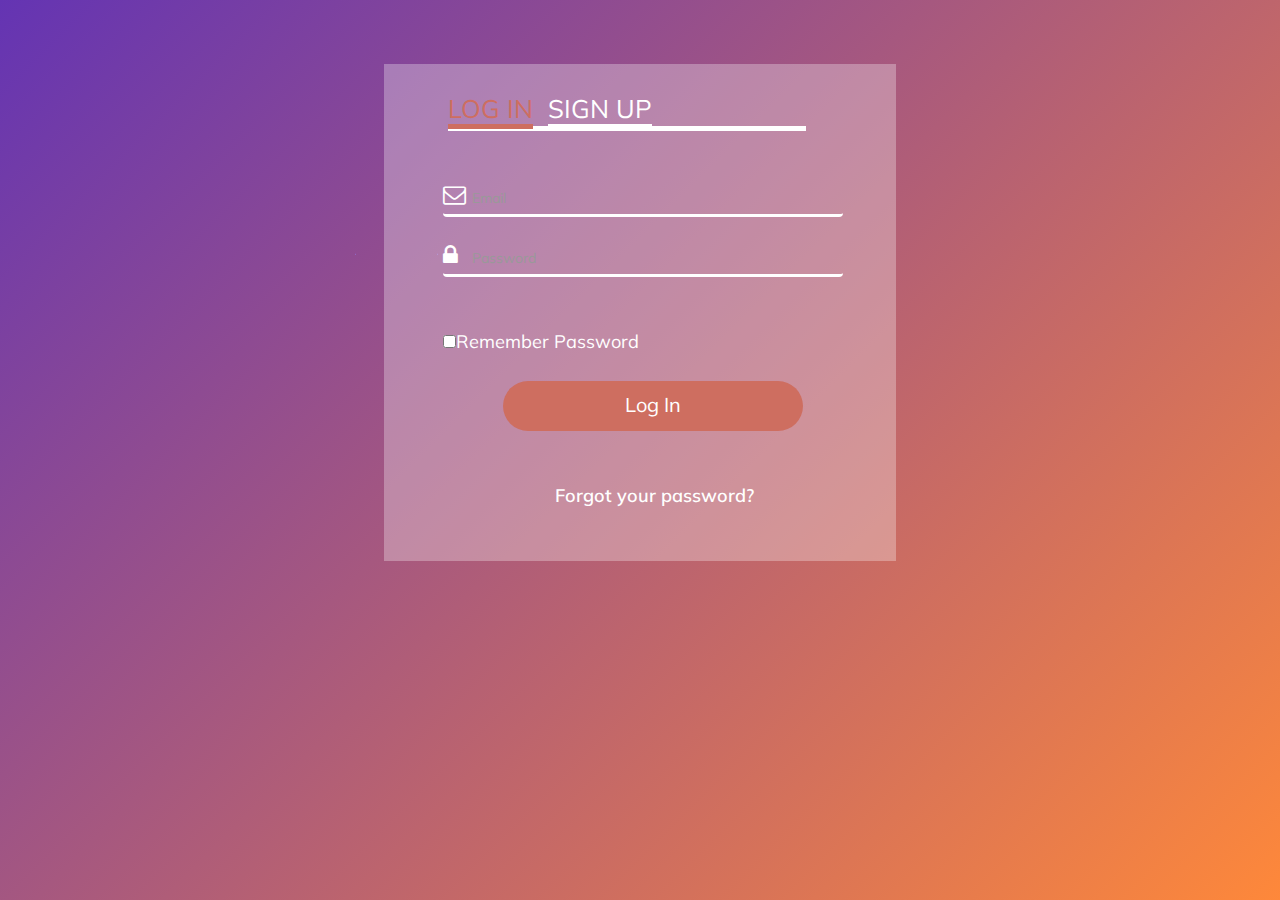
==== View/index.html @ 710c090d "Login y SignUp" ====
<!DOCTYPE html>
<html lang="en">
<head>
    <meta charset="UTF-8">
    <title>Log In</title>
    <link rel="stylesheet" href="http://maxcdn.bootstrapcdn.com/bootstrap/3.3.6/css/bootstrap.min.css">
    <link href='https://fonts.googleapis.com/css?family=Muli' rel='stylesheet' type='text/css'>
    <link rel="stylesheet" href="http://cdnjs.cloudflare.com/ajax/libs/font-awesome/4.4.0/css/font-awesome.min.css">
    <script src="https://ajax.googleapis.com/ajax/libs/jquery/1.12.0/jquery.min.js"></script>
    <script src="js/query.js" type="text/javascript"></script>
    <script src="http://maxcdn.bootstrapcdn.com/bootstrap/3.3.6/js/bootstrap.min.js"></script>
    <link rel="stylesheet" type="text/css" href="css/styles.css">
</head>
<body>
<div id="container">
    <div id="form">
        <br/>
        <ul class="list-inline">
            <li class="active"><a href="#">LOG IN</a></li>
            <li><a href="signup.html">SIGN UP</a></li>
        </ul>
        <div id="input">
            <br/>
            <div class="alert alert-danger" id="alert" hidden></div>
            <br/>
            <div class="left-inner-addon" id="emailDiv">
                <i class="fa fa-envelope-o"></i>
                <input type="email" name="username" class="form form-control " id="email" placeholder="Email"/>
            </div>
            <br/>
            <div class="left-inner-addon transition" id="passwordDiv">
                <i class="fa fa-lock"></i>
                <input type="password" name="password" class="form form-control" id="password"
                       placeholder="Password"/>
            </div>
            <br/><br/>
            <div id="checkDiv">
                <input type="checkbox" name="remember" value="remember" style="padding-left:13%"/>Remember Password
            </div>
            <br/>
            <div id="submitDiv">
                <input type="submit" value="Log In" class="btn btn-default" onclick="validateForm()">
            </div>
            <br/><br/>
            <div id="forgotDiv">
                <a href="#">Forgot your password?</a>
            </div>
            <br/><br/>
        </div>
    </div>
</div>
<script>
    $(document).ready(function () {

        $("#emailDiv").show();
        $("#emailDiv").animate({left: '95px'});

        $("#passwordDiv").show();
        $("#passwordDiv").animate({left: '130px'});

        $("#checkDiv").show();
        $("#checkDiv").animate({left: '165px'});

        $("#submitDiv").show();
        $("#submitDiv").animate({left: '200px'});

        $("#forgotDiv").show();
        $("#forgotDiv").animate({left: '235px'});
    });

    function validateForm() {
        var username = document.getElementsByName("username")[0].value;
        var password = document.getElementsByName("password")[0].value;
        if (username == "" || password == "") {
            document.getElementById('alert').hidden = false;
            document.getElementById('alert').innerHTML = " user and password must be filled"

        }
        else if (username != "adriana" || password != "adriana") {
            document.getElementById('alert').hidden = false;
            document.getElementById('alert').innerHTML = " user or password are wrong"
        }
        else {
            location = "home.html";
        }
    }


</script>
</body>
</html>
---- View/css/styles.css ----
div>a{
    color:white;
    font-weight: 600;
    margin-left:28%;
}

div>a:hover{
    color:#ce6e60;
}

#container {
    position: fixed;
    padding: 0;
    margin: 0;
    top: 0;
    left: 0;
    width: 100%;
    height: 100%;
    /* next 4 lines used w3schools to do it */
    background:#6434b3; /* For browsers that do not support gradients */
    background: -webkit-linear-gradient(-45deg,#fe883a,#6434b3);
    background: -o-linear-gradient(-45deg,#fe883a,#6434b3);
    background: -moz-linear-gradient(-45deg,#fe883a,#6434b3);
    background: linear-gradient(-45deg,#fe883a,#6434b3);
    font-family: 'Muli', sans-serif;
}

#form{
    background: rgba(255,255,255,0.3);
    margin: 5% 30% 0 30%;
    padding-left: 5%;
    color: white;
    font-size: 1.3em;
}

#input{
    border-top: solid 5px white;
    margin-top: -2.4%;
    margin-right: 20%;
}

#emailDiv
{
    margin-left: -100px;
    width: 400px;
    position: relative;
}

#passwordDiv
{
    margin-left: -135px;
    width: 400px;
    position: relative;
}

#checkDiv
{
    margin-left: -170px;
    width: 400px;
    position: relative;
}

#submitDiv
{
    margin-left: -205px;
    width: 400px;
    position: relative;
}

#forgotDiv
{
    margin-left: -240px;
    width: 400px;
    position: relative;
}

#nameSUDiv
{
    margin-left: -100px;
    width: 400px;
    position: relative;
}

#emailSUDiv
{
    margin-left: -135px;
    width: 400px;
    position: relative;
}

#passwordSUDiv
{
    margin-left: -170px;
    width: 400px;
    position: relative;
}

#passconfirmSUDiv
{
    margin-left: -205px;
    width: 400px;
    position: relative;
}

#registerSUDiv
{
    margin-left: -315px;
    width: 400px;
    position: relative;
}


#email{

    border-bottom: solid 3px white;
    border-top: none;
    border-left:none;
    border-right:none;
    background: transparent;
    box-shadow: none;
    color:#fff;


}

#password{

    border-bottom: solid 3px white;
    border-top: none;
    border-left:none;
    border-right:none;
    background: transparent;
    box-shadow: none;
    color:#fff;

}


#password2{

    border-bottom: solid 3px white;
    border-top: none;
    border-left:none;
    border-right:none;
    background: transparent;
    box-shadow: none;
    color:#fff;

}

#name{

    border-bottom: solid 3px white;
    border-top: none;
    border-left:none;
    border-right:none;
    background: transparent;
    box-shadow: none;
    color:#fff;

}


.form{
    color: #fff;
}

.list-inline > li.active a{
    text-decoration: none;
    color: #ce6e60;
    border-bottom-color: #ce6e60;

}

.list-inline > li a{
    color: white;
    border-bottom: solid 5px white;
    font-size: 1.4em;
}

.list-inline > li a:hover{
    text-decoration: none;
}

.btn.btn-default {
    color: white;
    font-size: 1.1em;
    border-radius: 49px;
    -moz-border-radius: 49px;
    -webkit-border-radius: 49px;
    width:300px;
    height: 50px;
    background-color:#ce6e60 ;
    border:none;
    margin-left: 15%;
}


/*used previous lab activity */
.left-inner-addon {
    position: relative;
}
.left-inner-addon input {
    padding-left: 29px;
}
.left-inner-addon i {
    font-size: 23px;
    position: absolute;
    padding: 5px -2px;
}
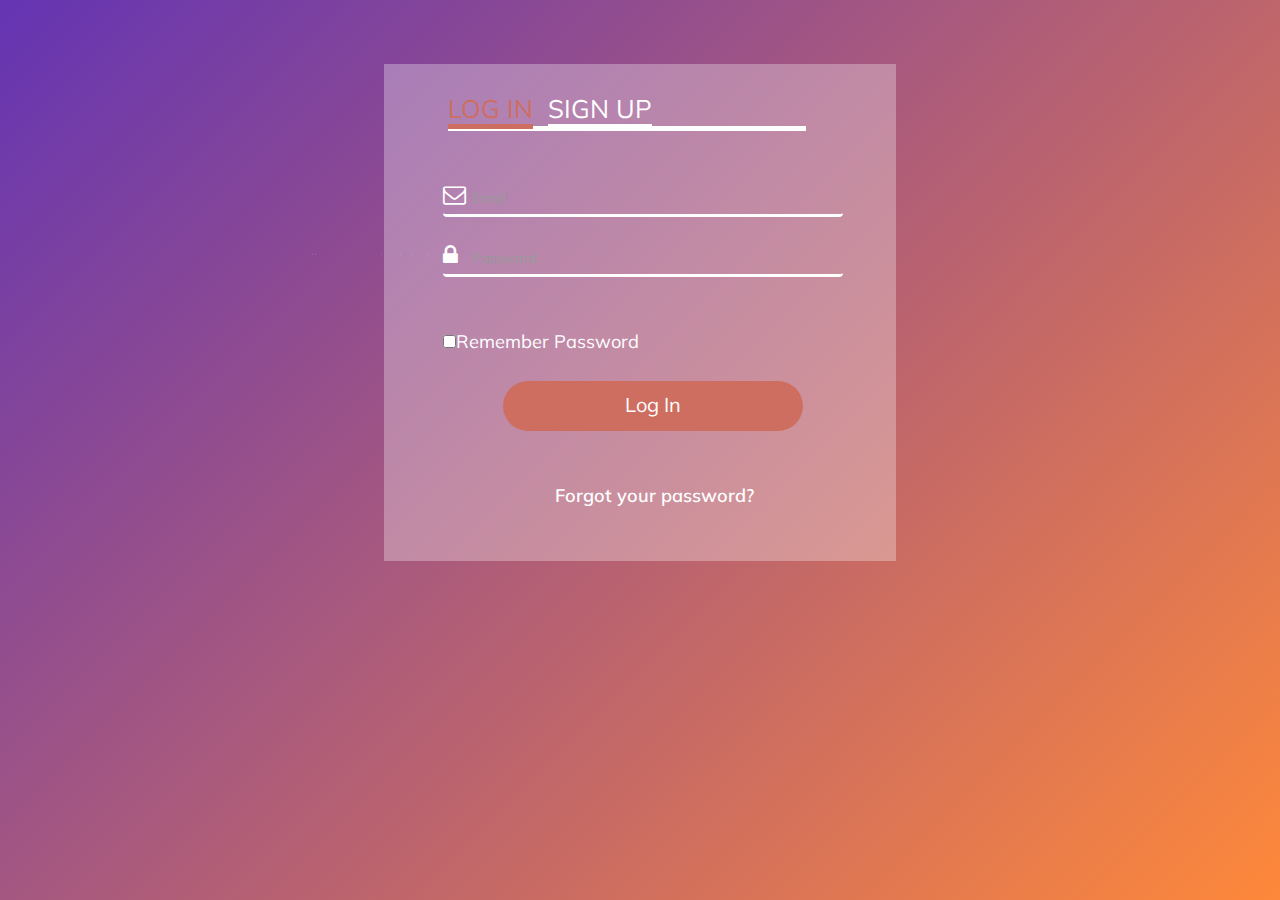
==== commit 0cf3dadd: "Log in" ====
--- a/View/index.html
+++ b/View/index.html
@@ -12,43 +12,45 @@
     <link rel="stylesheet" type="text/css" href="css/styles.css">
 </head>
 <body>
-<div id="container">
-    <div id="form">
-        <br/>
-        <ul class="list-inline">
-            <li class="active"><a href="#">LOG IN</a></li>
-            <li><a href="signup.html">SIGN UP</a></li>
-        </ul>
-        <div id="input">
-            <br/>
-            <div class="alert alert-danger" id="alert" hidden></div>
-            <br/>
-            <div class="left-inner-addon" id="emailDiv">
-                <i class="fa fa-envelope-o"></i>
-                <input type="email" name="username" class="form form-control " id="email" placeholder="Email"/>
-            </div>
-            <br/>
-            <div class="left-inner-addon transition" id="passwordDiv">
-                <i class="fa fa-lock"></i>
-                <input type="password" name="password" class="form form-control" id="password"
-                       placeholder="Password"/>
-            </div>
-            <br/><br/>
-            <div id="checkDiv">
-                <input type="checkbox" name="remember" value="remember" style="padding-left:13%"/>Remember Password
-            </div>
-            <br/>
-            <div id="submitDiv">
-                <input type="submit" value="Log In" class="btn btn-default" onclick="validateForm()">
-            </div>
-            <br/><br/>
-            <div id="forgotDiv">
-                <a href="#">Forgot your password?</a>
-            </div>
-            <br/><br/>
-        </div>
+<form action="../Controller/Login.php" method="get">
+    <div id="container">
+        <div id="forma">
+                    <br/>
+                    <ul class="list-inline">
+                        <li class="active"><a href="#">LOG IN</a></li>
+                        <li><a href="signup.html">SIGN UP</a></li>
+                    </ul>
+                    <div id="input">
+                        <br/>
+                        <div class="alert alert-danger" id="alert" hidden></div>
+                        <br/>
+                        <div class="left-inner-addon" id="emailDiv">
+                            <i class="fa fa-envelope-o"></i>
+                            <input type="email" name="email" class="form form-control " id="email" placeholder="Email"/>
+                        </div>
+                        <br/>
+                        <div class="left-inner-addon transition" id="passwordDiv">
+                            <i class="fa fa-lock"></i>
+                            <input type="password" name="password" class="form form-control" id="password"
+                                   placeholder="Password"/>
+                        </div>
+                        <br/><br/>
+                        <div id="checkDiv">
+                            <input type="checkbox" name="remember" value="remember" style="padding-left:13%"/>Remember Password
+                        </div>
+                        <br/>
+                        <div id="submitDiv">
+                            <input type="submit" value="Log In" class="btn btn-default">
+                        </div>
+                        <br/><br/>
+                        <div id="forgotDiv">
+                            <a href="#">Forgot your password?</a>
+                        </div>
+                        <br/><br/>
+                    </div>
+                </div>
     </div>
-</div>
+</form>
 <script>
     $(document).ready(function () {
 
@@ -67,25 +69,6 @@
         $("#forgotDiv").show();
         $("#forgotDiv").animate({left: '235px'});
     });
-
-    function validateForm() {
-        var username = document.getElementsByName("username")[0].value;
-        var password = document.getElementsByName("password")[0].value;
-        if (username == "" || password == "") {
-            document.getElementById('alert').hidden = false;
-            document.getElementById('alert').innerHTML = " user and password must be filled"
-
-        }
-        else if (username != "adriana" || password != "adriana") {
-            document.getElementById('alert').hidden = false;
-            document.getElementById('alert').innerHTML = " user or password are wrong"
-        }
-        else {
-            location = "home.html";
-        }
-    }
-
-
 </script>
 </body>
 </html>--- a/View/css/styles.css
+++ b/View/css/styles.css
@@ -25,7 +25,7 @@
     font-family: 'Muli', sans-serif;
 }
 
-#form{
+#forma{
     background: rgba(255,255,255,0.3);
     margin: 5% 30% 0 30%;
     padding-left: 5%;
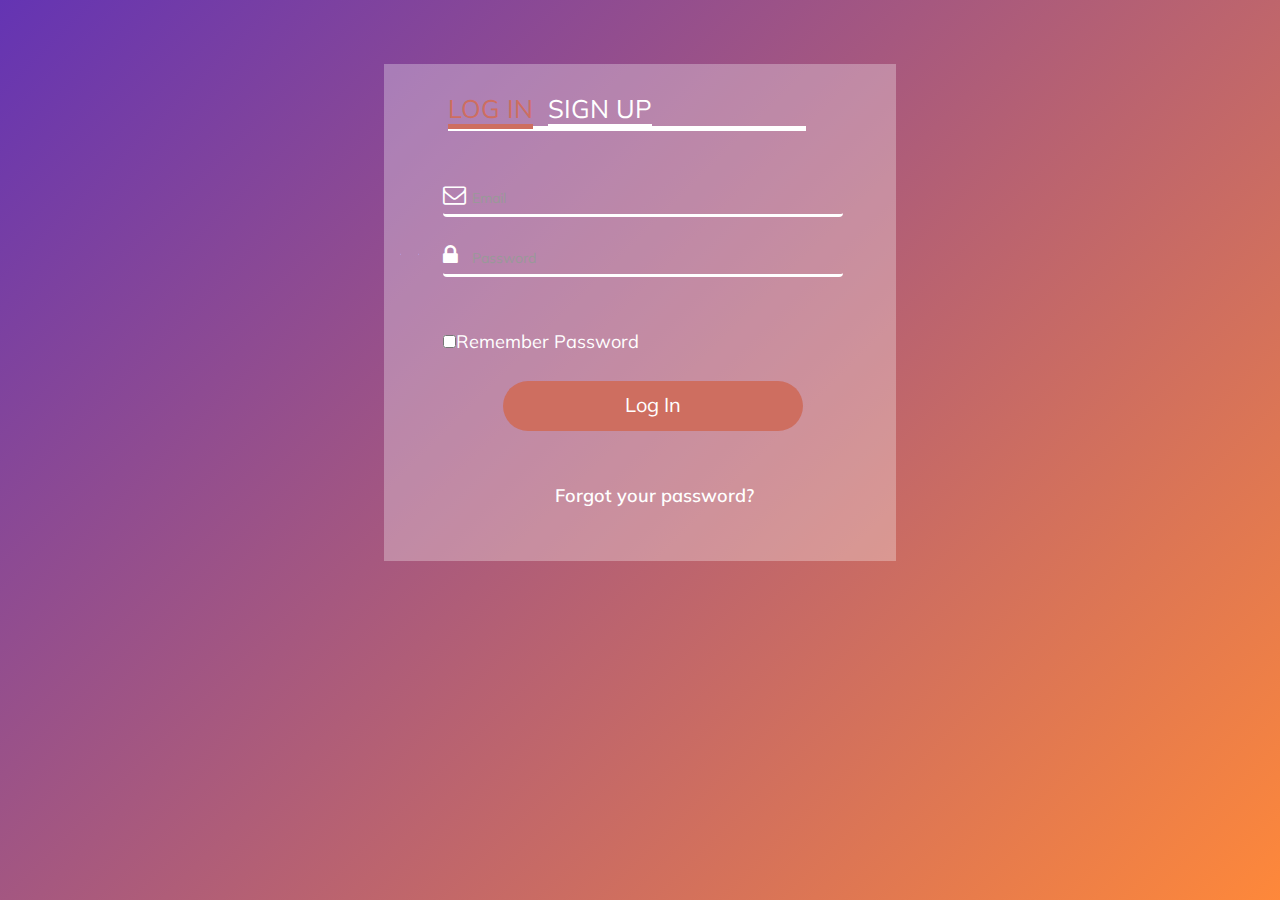
==== commit 23ce2c94: "reset password" ====
--- a/View/index.html
+++ b/View/index.html
@@ -44,7 +44,7 @@
                         </div>
                         <br/><br/>
                         <div id="forgotDiv">
-                            <a href="#">Forgot your password?</a>
+                            <a href="forgotPassword.html">Forgot your password?</a>
                         </div>
                         <br/><br/>
                     </div>
